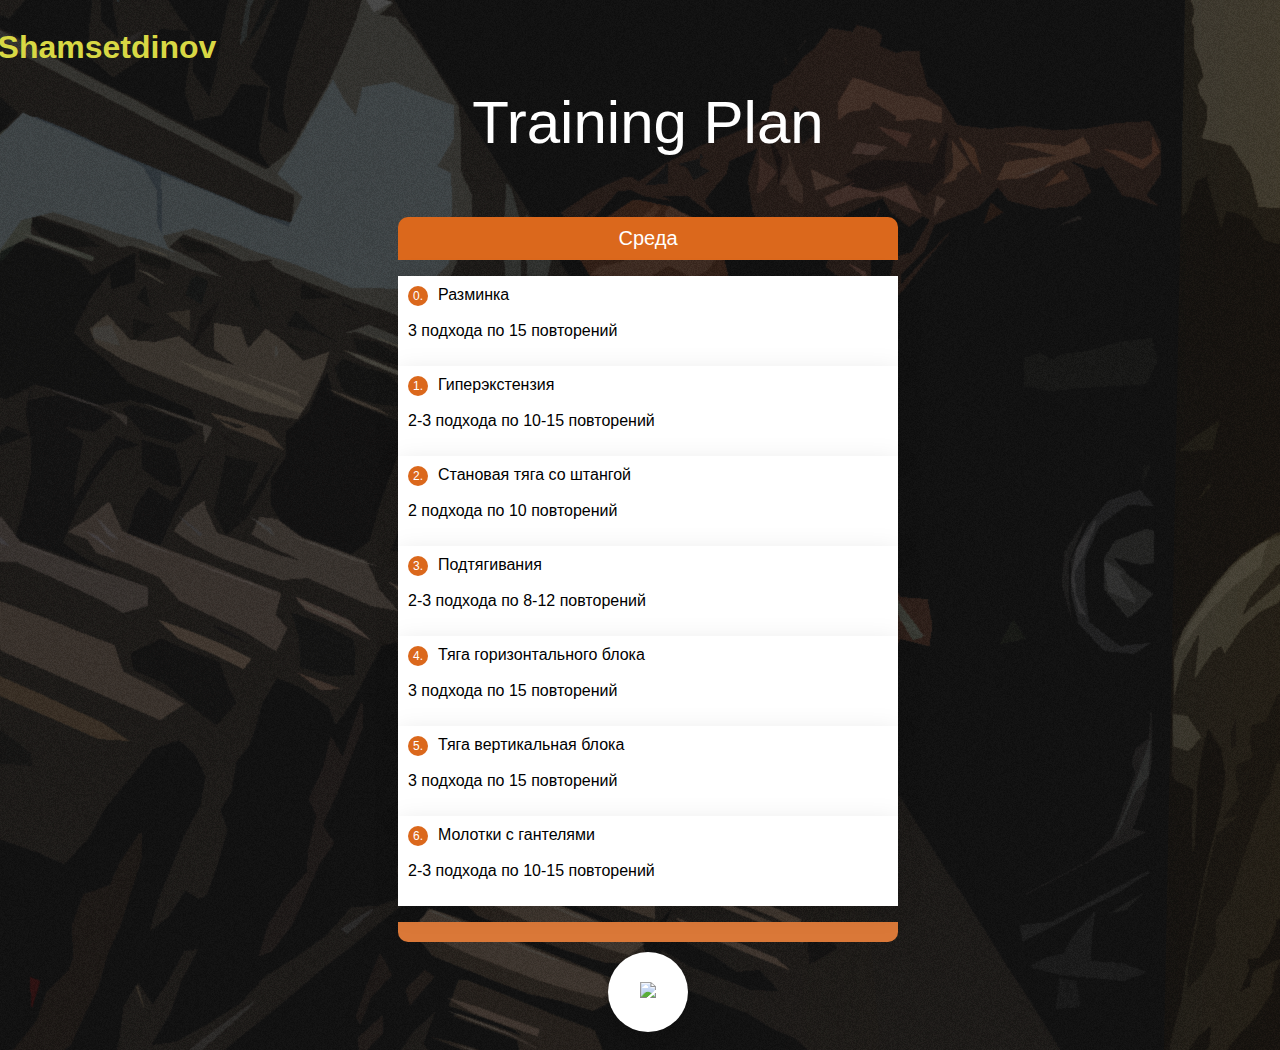
==== Домашняя работа #1/index.html @ 5e9d4486 "Home work #1" ====
<!DOCTYPE html>
<html lang="en">
<head>
   <meta charset="UTF-8">
   <meta name="viewport" content="width=device-width, initial-scale=1.0">
   <title>ToDoList - Training Plan</title>
   <link rel="stylesheet" href="style.css">
</head>
<body>
   <style>
      body {
         background: url(img/Bez_Imeni-2.png);
      }
   </style>
   <div class="container">
      <h1>Damir Shamsetdinov</h1>
      <p class="header">Training Plan</p>
      <h2>Среда</h2>
      <ul>
         <li><span>0. </span>Разминка <p>3 подхода по 15 повторений</p></li>
         <li><span>1. </span>Гиперэкстензия <p>2-3 подхода по 10-15 повторений</p></li>
         <li><span>2. </span>Становая тяга со штангой <p>2 подхода по 10 повторений</p></li>
         <li><span>3. </span>Подтягивания <p>2-3 подхода по 8-12 повторений</p></li>
         <li><span>4. </span>Тяга горизонтального блока <p>3 подхода по 15 повторений</p></li>
         <li><span>5. </span>Тяга вертикальная блока <p>3 подхода по 15 повторений</p></li>
         <li><span>6. </span>Молотки с гантелями <p>2-3 подхода по 10-15 повторений</p></li>
      </ul>

   </div>
   <div class="wrapper">
      <div class="icon github">
         <a href="https://github.com/JugerOff"><img src="https://img.icons8.com/glyph-neue/64/000000/github.png"></a>
         <div class="tooltip">Github</div>
         <span><i class="fab fa-github"></i></span>
       </div>
   </div>
   
</body>
</html>
---- Домашняя работа #1/style.css ----
body {
   display: flex;
   justify-content: center;
   align-items: center;
   min-height: 100vh;
   background-color: #f6f6f6;
}

.container
{
   width: 500px;
   border-bottom: 20px solid #da7838;
   border-bottom-left-radius: 10px;
   border-bottom-right-radius: 10px;
}

.header {
   font-family: 'Monument Extended', sans-serif;
   color: white;
   font-size: 60px;
   margin-top: 1px;
   text-align: center;

}

.container h1
{
   font-family: 'Monument Extended', sans-serif;
   color: rgb(216, 216, 68);
   margin-left: 100px;
   position:relative;
   left: -600px;

}

.container h2
{
   color: #fff;
   background: #db681c;
   padding: 10px 20px;
   font-size: 20px;
   font-weight: 500;
   border-top-left-radius: 10px;
   border-top-right-radius: 10px;
   text-align: center;
}

.container ul
{
 margin-left: -40px;
}

.container ul li
{
   list-style: none;
   padding: 10px;
   width: 96%;
   background: #fff;
   box-shadow: 0 5px 25px rgba(0,0,0,.1);
   transition: transform 0.5s;
}

.container ul li:hover
{
   transform: scale(1.1);
   z-index: 100;
   background: #da7838;
   box-shadow: 0 5px 25px rgba(0,0,0,.2);
   color: #fff;
}

.container ul li span
{
   width: 20px;
   height: 20px;
   text-align: center;
   line-height: 20px;
   background:#db681c;
   color: #fff;
   display: inline-block;
   border-radius: 50%;
   margin-right: 10px;
   font-size: 12px;
   font-weight: 500;
}

.container ul li:hover span
{
   background:#fff;
   color: #db681c;
}

/* Значок Github-а */
body {
   display: grid;
   height: 100%;
   width: 100%;
   font-family: 'Borgen', sans-serif;
   place-items: center;
   background: linear-gradient(315deg, #ffffff, #d7e1ec);
 }
 .wrapper {
   display: inline-flex;
 }
 
 .wrapper .icon {
   position: relative;
   background-color: #ffffff;
   border-radius: 50%;
   padding: 15px;
   margin: 10px;
   width: 50px;
   height: 50px;
   font-size: 18px;
   display: flex;
   justify-content: center;
   align-items: center;
   flex-direction: column;
   box-shadow: 0 10px 10px rgba(0, 0, 0, 0.1);
   cursor: pointer;
   transition: all 0.2s cubic-bezier(0.68, -0.55, 0.265, 1.55);
 }
 
 .wrapper .tooltip {
   position: absolute;
   top: 0;
   font-size: 14px;
   background-color: #ffffff;
   color: #ffffff;
   padding: 5px 8px;
   border-radius: 5px;
   box-shadow: 0 10px 10px rgba(0, 0, 0, 0.1);
   opacity: 0;
   pointer-events: none;
   transition: all 0.3s cubic-bezier(0.68, -0.55, 0.265, 1.55);
 }
 
 .wrapper .tooltip::before {
   position: absolute;
   content: "";
   height: 8px;
   width: 8px;
   background-color: #ffffff;
   bottom: -3px;
   left: 50%;
   transform: translate(-50%) rotate(45deg);
   transition: all 0.3s cubic-bezier(0.68, -0.55, 0.265, 1.55);
 }
 
 .wrapper .icon:hover .tooltip {
   top: -45px;
   opacity: 1;
   visibility: visible;
   pointer-events: auto;
 }
 
 .wrapper .icon:hover span,
 .wrapper .icon:hover .tooltip {
   text-shadow: 0px -1px 0px rgba(0, 0, 0, 0.1);
 }

.wrapper .github:hover,
.wrapper .github:hover .tooltip,
.wrapper .github:hover .tooltip::before {
  background-color: #333333;
  color: #ffffff;
}
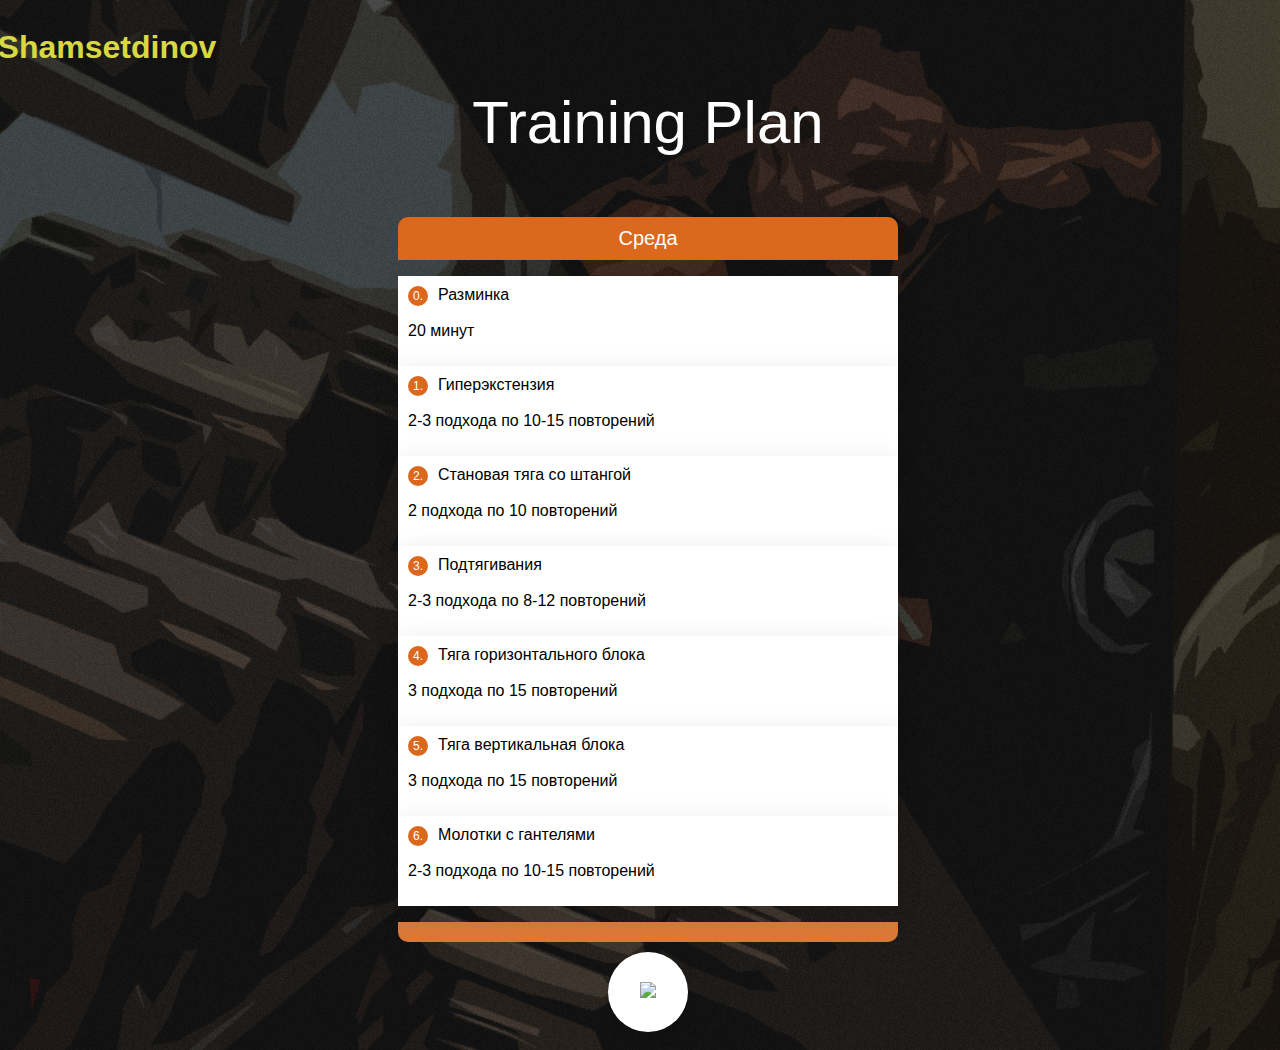
==== commit ac871a84: "Update index.html" ====
--- a/Домашняя работа #1/index.html
+++ b/Домашняя работа #1/index.html
@@ -17,7 +17,7 @@
       <p class="header">Training Plan</p>
       <h2>Среда</h2>
       <ul>
-         <li><span>0. </span>Разминка <p>3 подхода по 15 повторений</p></li>
+         <li><span>0. </span>Разминка <p>20 минут</p></li>
          <li><span>1. </span>Гиперэкстензия <p>2-3 подхода по 10-15 повторений</p></li>
          <li><span>2. </span>Становая тяга со штангой <p>2 подхода по 10 повторений</p></li>
          <li><span>3. </span>Подтягивания <p>2-3 подхода по 8-12 повторений</p></li>
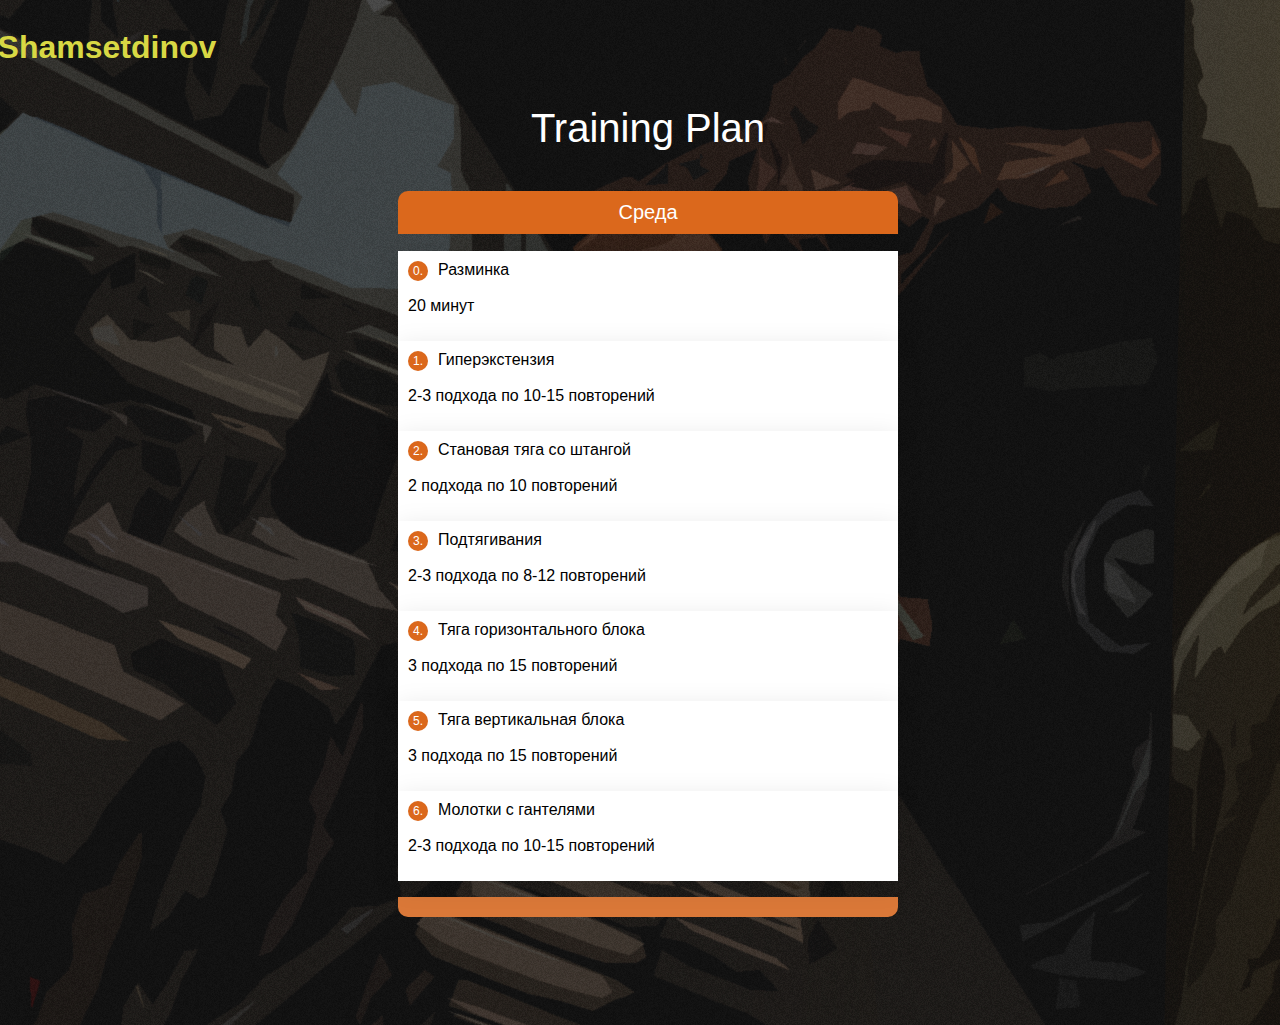
==== commit 3ae350ab: "Update index.html" ====
--- a/Домашняя работа #1/index.html
+++ b/Домашняя работа #1/index.html
@@ -25,7 +25,6 @@
          <li><span>5. </span>Тяга вертикальная блока <p>3 подхода по 15 повторений</p></li>
          <li><span>6. </span>Молотки с гантелями <p>2-3 подхода по 10-15 повторений</p></li>
       </ul>
-
    </div>
    <div class="wrapper">
       <div class="icon github">
@@ -34,6 +33,5 @@
          <span><i class="fab fa-github"></i></span>
        </div>
    </div>
-   
 </body>
 </html>--- a/Домашняя работа #1/style.css
+++ b/Домашняя работа #1/style.css
@@ -14,23 +14,21 @@
    border-bottom-right-radius: 10px;
 }
 
-.header {
+.header {         /* Training Plan */
    font-family: 'Monument Extended', sans-serif;
    color: white;
-   font-size: 60px;
-   margin-top: 1px;
+   font-size: 40px;
    text-align: center;
 
 }
 
-.container h1
+.container h1  /* Дамир Шамсетдинов */
 {
    font-family: 'Monument Extended', sans-serif;
    color: rgb(216, 216, 68);
-   margin-left: 100px;
+   margin-left: 100px; 
    position:relative;
    left: -600px;
-
 }
 
 .container h2
@@ -101,6 +99,10 @@
  }
  .wrapper {
    display: inline-flex;
+   position: relative;
+   right: 700px;
+   left: 700px;
+   bottom: 900px;
  }
  
  .wrapper .icon {
@@ -159,9 +161,7 @@
    text-shadow: 0px -1px 0px rgba(0, 0, 0, 0.1);
  }
 
-.wrapper .github:hover,
-.wrapper .github:hover .tooltip,
-.wrapper .github:hover .tooltip::before {
+.wrapper .github:hover, .wrapper .github:hover .tooltip,.wrapper .github:hover .tooltip::before {
   background-color: #333333;
   color: #ffffff;
 }